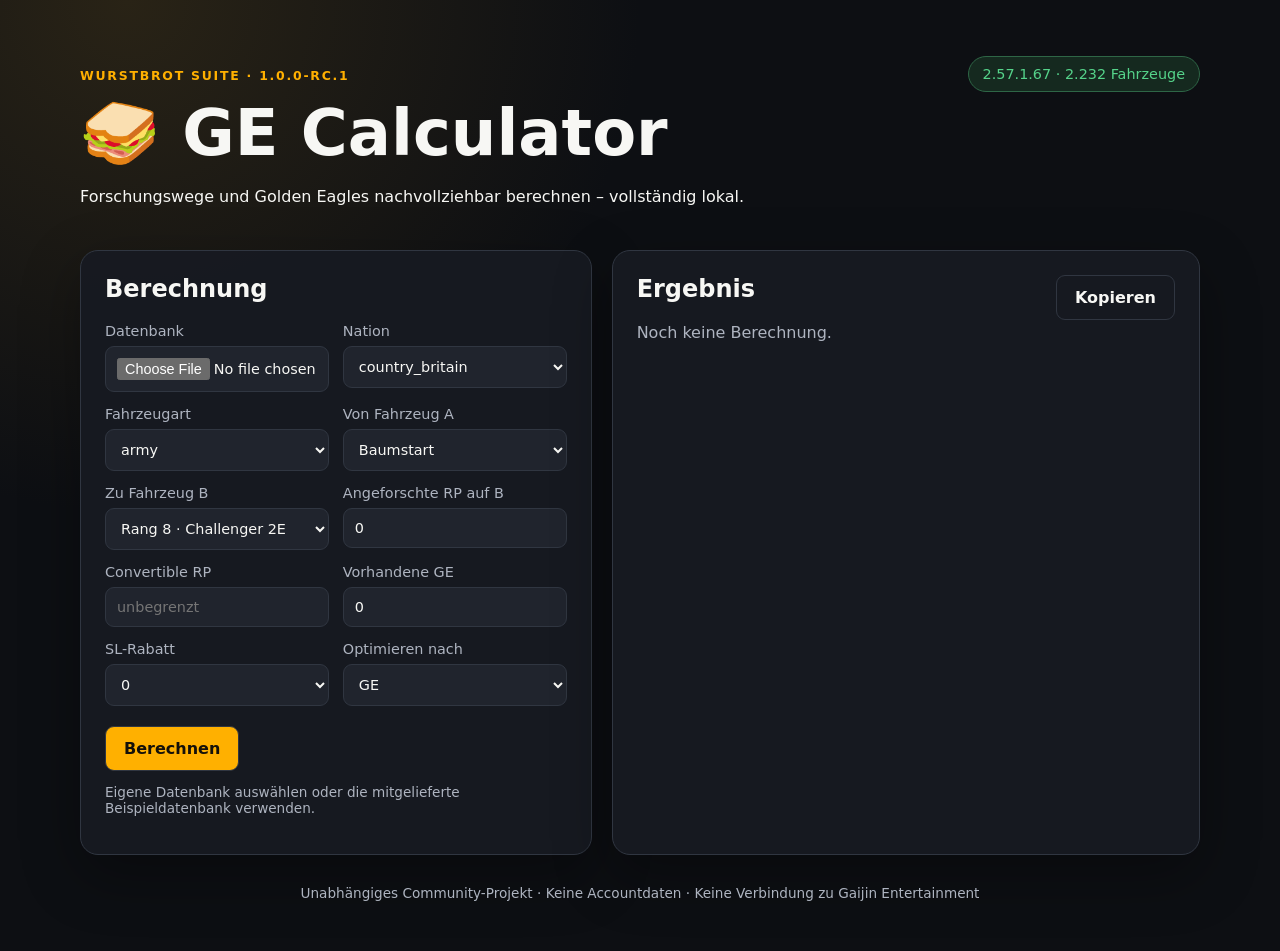
==== apps/web/index.html @ 16a65035 "Release 1.0.0-rc.1 candidate" ====
<!doctype html>
<html lang="de">
<head>
  <meta charset="utf-8">
  <meta name="viewport" content="width=device-width,initial-scale=1">
  <meta name="theme-color" content="#171a21">
  <meta name="description" content="War-Thunder-Forschungs- und GE-Rechner im Browser">
  <title>Wurstbrot GE Calculator 1.0.0-rc.1</title>
  <link rel="manifest" href="manifest.webmanifest">
  <link rel="icon" href="icon.svg" type="image/svg+xml">
  <link rel="stylesheet" href="styles.css">
</head>
<body>
  <header>
    <div>
      <p class="eyebrow">WURSTBROT SUITE · 1.0.0-RC.1</p>
      <h1>🥪 GE Calculator</h1>
      <p>Forschungswege und Golden Eagles nachvollziehbar berechnen – vollständig lokal.</p>
    </div>
    <span id="status" class="status">Datenbank wird geladen …</span>
  </header>

  <main>
    <section class="card controls" aria-labelledby="calculator-title">
      <h2 id="calculator-title">Berechnung</h2>
      <div class="grid">
        <label>Datenbank
          <input id="database-file" type="file" accept="application/json,.json">
        </label>
        <label>Nation<select id="country"></select></label>
        <label>Fahrzeugart<select id="branch"></select></label>
        <label>Von Fahrzeug A<select id="start"></select></label>
        <label>Zu Fahrzeug B<select id="target"></select></label>
        <label>Angeforschte RP auf B<input id="partial-rp" type="number" min="0" value="0"></label>
        <label>Convertible RP<input id="convertible-rp" type="number" min="0" placeholder="unbegrenzt"></label>
        <label>Vorhandene GE<input id="owned-ge" type="number" min="0" value="0"></label>
        <label>SL-Rabatt<select id="discount"><option>0</option><option>30</option><option>50</option></select></label>
        <label>Optimieren nach<select id="optimize"><option value="ge">GE</option><option value="rp">RP</option><option value="sl">SL</option><option value="vehicles">Fahrzeuganzahl</option></select></label>
      </div>
      <button id="calculate" type="button">Berechnen</button>
      <p class="hint">Eigene Datenbank auswählen oder die mitgelieferte Beispieldatenbank verwenden.</p>
    </section>

    <section class="card results" aria-live="polite">
      <div class="result-head"><h2>Ergebnis</h2><button id="copy" class="secondary" type="button">Kopieren</button></div>
      <div id="summary" class="summary empty">Noch keine Berechnung.</div>
      <div id="rank-requirements"></div>
      <div id="explanation"></div>
      <div id="warnings"></div>
    </section>
  </main>

  <footer>Unabhängiges Community-Projekt · Keine Accountdaten · Keine Verbindung zu Gaijin Entertainment</footer>
  <script type="module" src="app.js"></script>
</body>
</html>
---- apps/web/styles.css ----
:root{color-scheme:dark;--bg:#0d0f13;--panel:#171a21;--panel2:#20242d;--text:#f7f7f4;--muted:#aeb4c0;--accent:#ffb000;--line:#303641;--ok:#55d38a;font-family:Inter,system-ui,-apple-system,"Segoe UI",sans-serif}
*{box-sizing:border-box}body{margin:0;background:radial-gradient(circle at 10% 0,#292316 0,transparent 32rem),var(--bg);color:var(--text);min-height:100vh}header,main,footer{width:min(1120px,calc(100% - 32px));margin:auto}header{padding:56px 0 28px;display:flex;justify-content:space-between;gap:24px;align-items:flex-start}h1{font-size:clamp(2rem,6vw,4rem);margin:.1em 0}h2{margin-top:0}.eyebrow{letter-spacing:.14em;color:var(--accent);font-weight:800;font-size:.78rem}.status{background:#15291f;color:var(--ok);border:1px solid #2e6646;border-radius:999px;padding:9px 14px;font-size:.9rem}main{display:grid;grid-template-columns:minmax(0,1fr) minmax(0,1.15fr);gap:20px}.card{background:color-mix(in srgb,var(--panel) 94%,transparent);border:1px solid var(--line);border-radius:18px;padding:24px;box-shadow:0 20px 60px #0005}.grid{display:grid;grid-template-columns:1fr 1fr;gap:14px}label{display:flex;flex-direction:column;gap:7px;color:var(--muted);font-size:.9rem}select,input,button{font:inherit;border-radius:9px;border:1px solid var(--line)}select,input{width:100%;padding:11px;background:var(--panel2);color:var(--text)}button{margin-top:20px;padding:12px 18px;background:var(--accent);color:#15110a;font-weight:800;cursor:pointer}button:hover{filter:brightness(1.08)}button.secondary{margin:0;background:transparent;color:var(--text)}.hint,footer{color:var(--muted);font-size:.85rem}.result-head{display:flex;justify-content:space-between;align-items:start}.summary{display:grid;grid-template-columns:repeat(3,1fr);gap:10px;margin-bottom:18px}.summary.empty{display:block;color:var(--muted)}.metric{background:var(--panel2);border-radius:12px;padding:14px}.metric strong{display:block;color:var(--accent);font-size:1.35rem}.vehicle{padding:11px 0;border-bottom:1px solid var(--line);display:flex;justify-content:space-between;gap:16px}.vehicle span:last-child{white-space:nowrap;color:var(--muted)}footer{padding:30px 0 50px;text-align:center}@media(max-width:820px){header{display:block;padding-top:32px}.status{display:inline-block;margin-top:8px}main{grid-template-columns:1fr}.grid{grid-template-columns:1fr}.summary{grid-template-columns:1fr}}
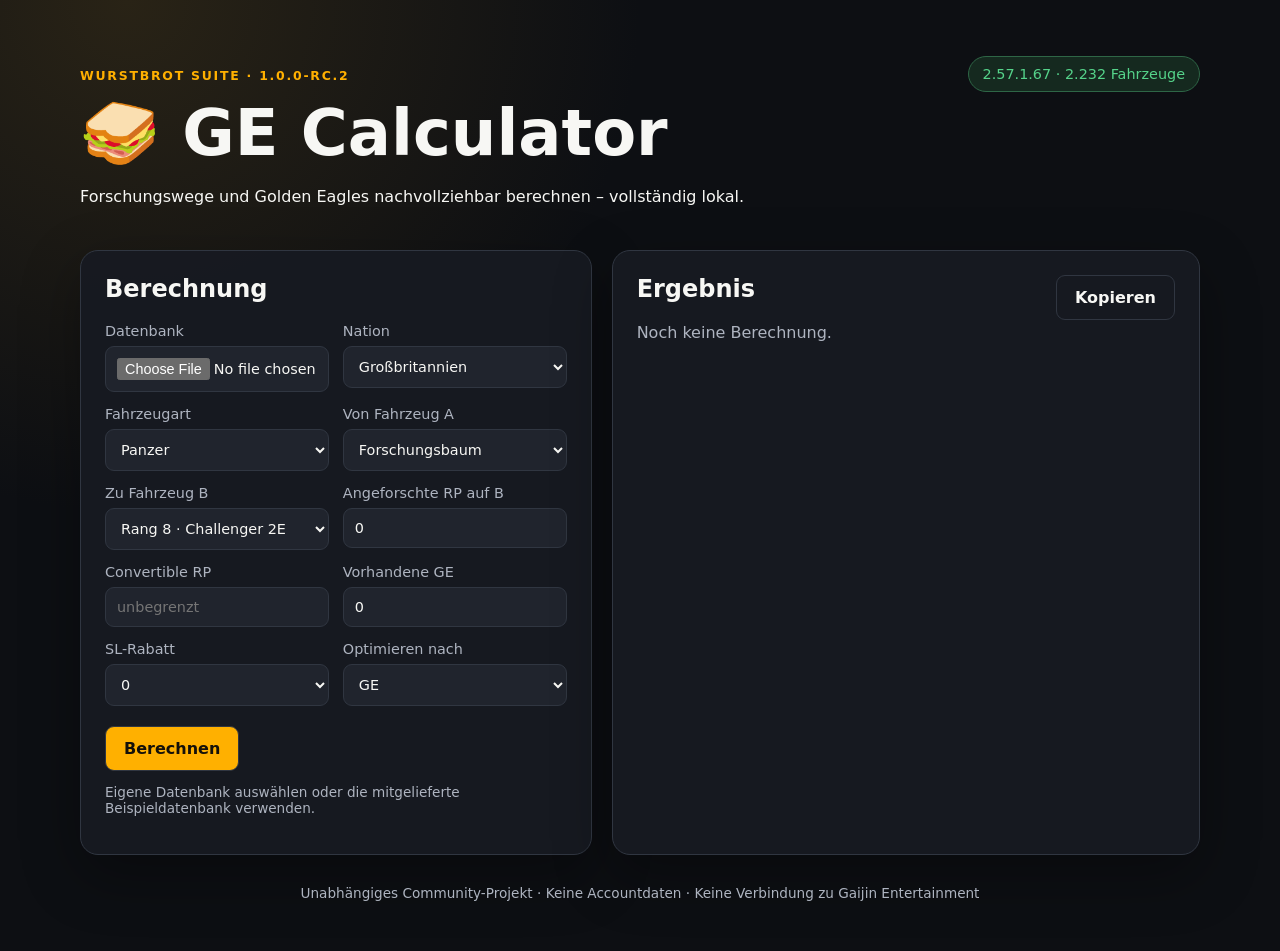
==== commit 7879bdf7: "Prepare 1.0.0-rc.2 UI label fix" ====
--- a/apps/web/index.html
+++ b/apps/web/index.html
@@ -5,7 +5,7 @@
   <meta name="viewport" content="width=device-width,initial-scale=1">
   <meta name="theme-color" content="#171a21">
   <meta name="description" content="War-Thunder-Forschungs- und GE-Rechner im Browser">
-  <title>Wurstbrot GE Calculator 1.0.0-rc.1</title>
+  <title>Wurstbrot GE Calculator 1.0.0-rc.2</title>
   <link rel="manifest" href="manifest.webmanifest">
   <link rel="icon" href="icon.svg" type="image/svg+xml">
   <link rel="stylesheet" href="styles.css">
@@ -13,7 +13,7 @@
 <body>
   <header>
     <div>
-      <p class="eyebrow">WURSTBROT SUITE · 1.0.0-RC.1</p>
+      <p class="eyebrow">WURSTBROT SUITE · 1.0.0-RC.2</p>
       <h1>🥪 GE Calculator</h1>
       <p>Forschungswege und Golden Eagles nachvollziehbar berechnen – vollständig lokal.</p>
     </div>
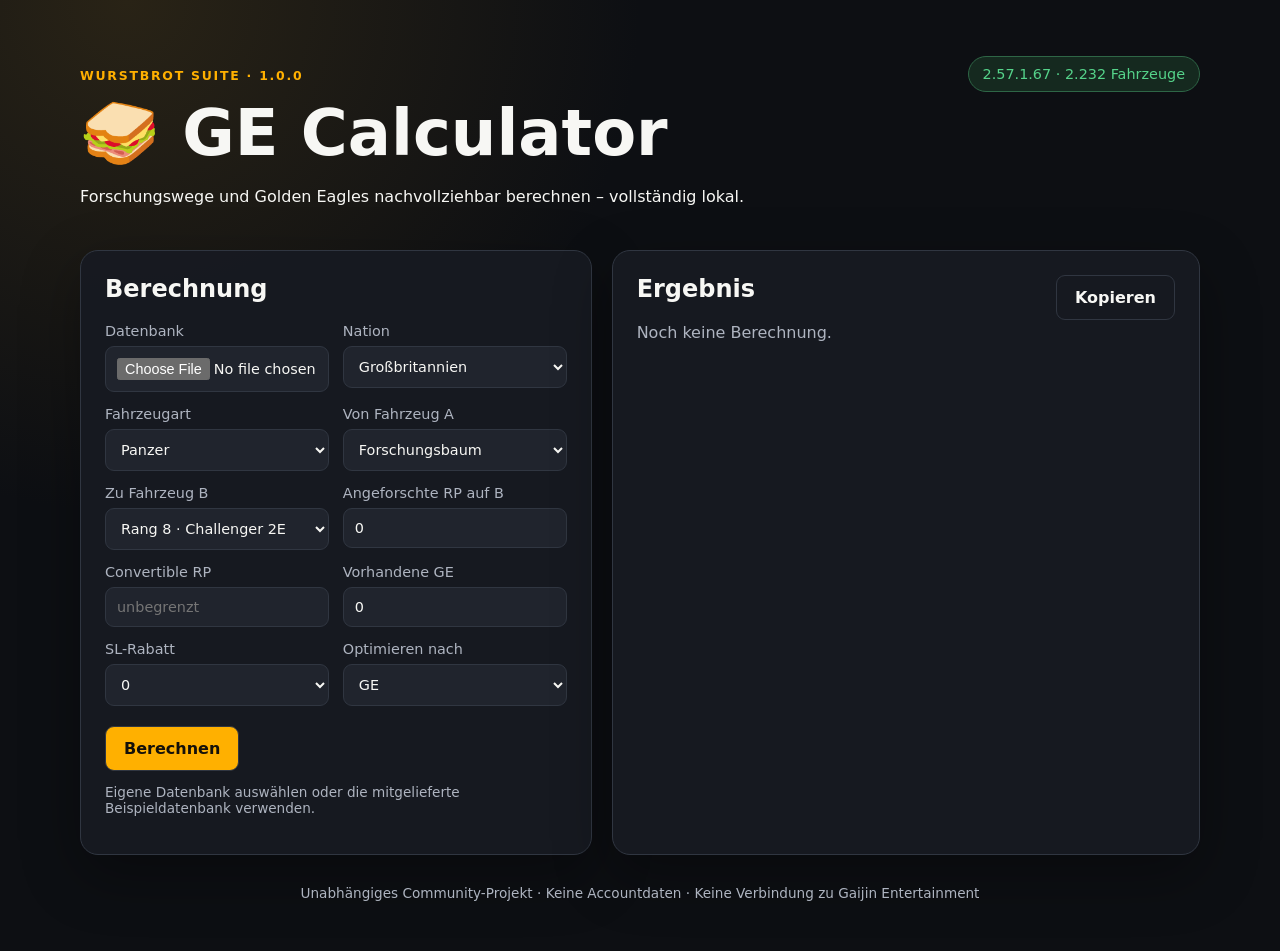
==== commit 512a3e31: "Prepare Wurstbrot Suite 1.0.0" ====
--- a/apps/web/index.html
+++ b/apps/web/index.html
@@ -5,7 +5,7 @@
   <meta name="viewport" content="width=device-width,initial-scale=1">
   <meta name="theme-color" content="#171a21">
   <meta name="description" content="War-Thunder-Forschungs- und GE-Rechner im Browser">
-  <title>Wurstbrot GE Calculator 1.0.0-rc.2</title>
+  <title>Wurstbrot GE Calculator 1.0.0</title>
   <link rel="manifest" href="manifest.webmanifest">
   <link rel="icon" href="icon.svg" type="image/svg+xml">
   <link rel="stylesheet" href="styles.css">
@@ -13,7 +13,7 @@
 <body>
   <header>
     <div>
-      <p class="eyebrow">WURSTBROT SUITE · 1.0.0-RC.2</p>
+      <p class="eyebrow">WURSTBROT SUITE · 1.0.0</p>
       <h1>🥪 GE Calculator</h1>
       <p>Forschungswege und Golden Eagles nachvollziehbar berechnen – vollständig lokal.</p>
     </div>
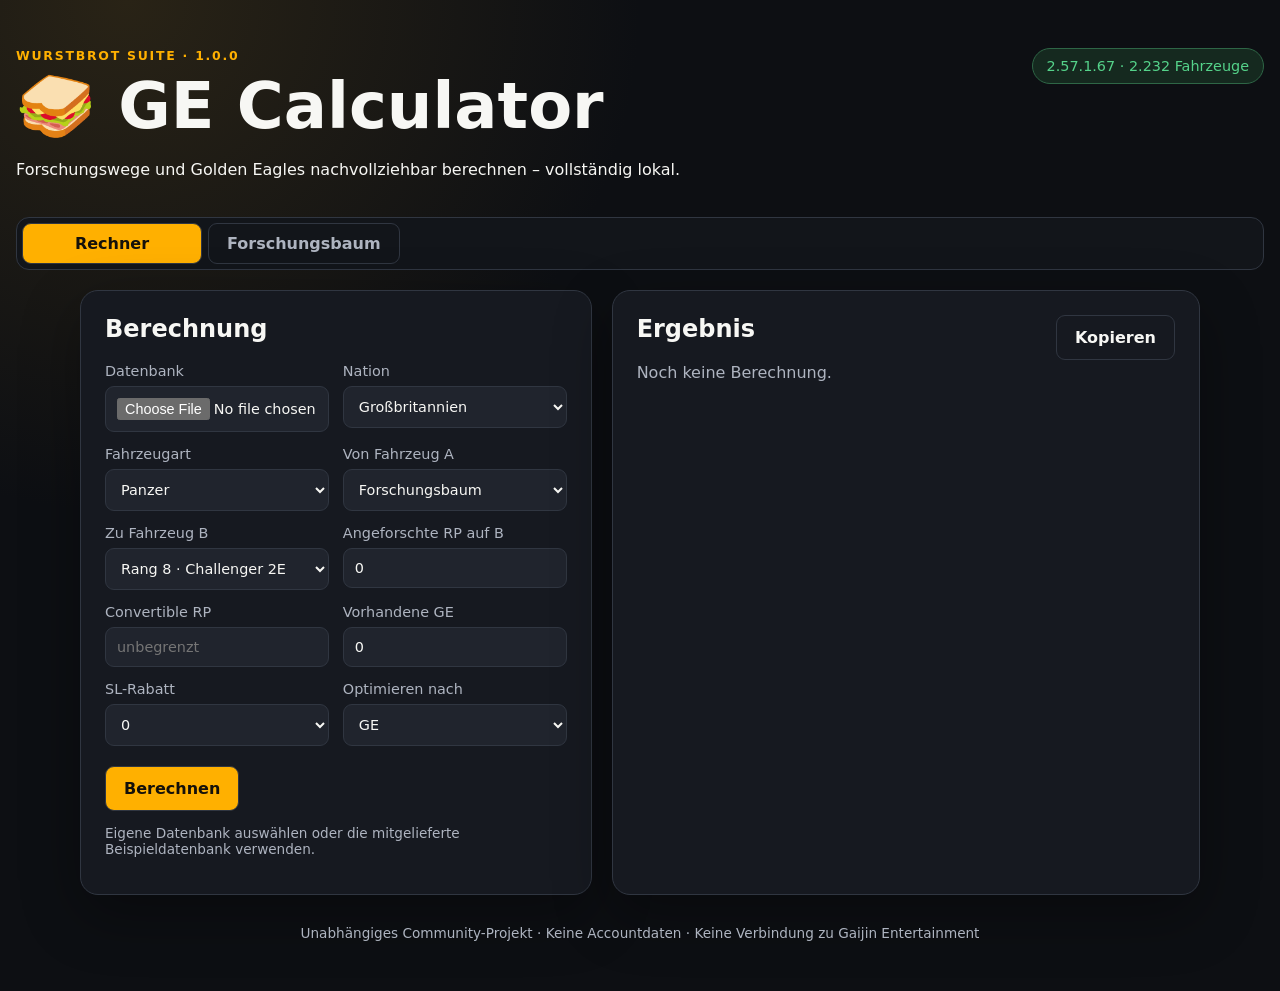
==== commit 9b5e9000: "Add production visual tech tree renderer" ====
--- a/apps/web/index.html
+++ b/apps/web/index.html
@@ -20,34 +20,84 @@
     <span id="status" class="status">Datenbank wird geladen …</span>
   </header>
 
-  <main>
-    <section class="card controls" aria-labelledby="calculator-title">
-      <h2 id="calculator-title">Berechnung</h2>
-      <div class="grid">
-        <label>Datenbank
-          <input id="database-file" type="file" accept="application/json,.json">
-        </label>
-        <label>Nation<select id="country"></select></label>
-        <label>Fahrzeugart<select id="branch"></select></label>
-        <label>Von Fahrzeug A<select id="start"></select></label>
-        <label>Zu Fahrzeug B<select id="target"></select></label>
-        <label>Angeforschte RP auf B<input id="partial-rp" type="number" min="0" value="0"></label>
-        <label>Convertible RP<input id="convertible-rp" type="number" min="0" placeholder="unbegrenzt"></label>
-        <label>Vorhandene GE<input id="owned-ge" type="number" min="0" value="0"></label>
-        <label>SL-Rabatt<select id="discount"><option>0</option><option>30</option><option>50</option></select></label>
-        <label>Optimieren nach<select id="optimize"><option value="ge">GE</option><option value="rp">RP</option><option value="sl">SL</option><option value="vehicles">Fahrzeuganzahl</option></select></label>
-      </div>
-      <button id="calculate" type="button">Berechnen</button>
-      <p class="hint">Eigene Datenbank auswählen oder die mitgelieferte Beispieldatenbank verwenden.</p>
-    </section>
+  <nav class="app-nav" aria-label="Ansicht wählen">
+    <button class="nav-tab active" id="calculator-tab" type="button" aria-selected="true" aria-controls="calculator-view">Rechner</button>
+    <button class="nav-tab" id="tree-tab" type="button" aria-selected="false" aria-controls="tree-view">Forschungsbaum</button>
+  </nav>
 
-    <section class="card results" aria-live="polite">
-      <div class="result-head"><h2>Ergebnis</h2><button id="copy" class="secondary" type="button">Kopieren</button></div>
-      <div id="summary" class="summary empty">Noch keine Berechnung.</div>
-      <div id="rank-requirements"></div>
-      <div id="explanation"></div>
-      <div id="warnings"></div>
-    </section>
+  <main id="app-main">
+    <div id="calculator-view" class="app-view calculator-layout">
+      <section class="card controls" aria-labelledby="calculator-title">
+        <h2 id="calculator-title">Berechnung</h2>
+        <div class="grid">
+          <label>Datenbank
+            <input id="database-file" type="file" accept="application/json,.json">
+          </label>
+          <label>Nation<select id="country"></select></label>
+          <label>Fahrzeugart<select id="branch"></select></label>
+          <label>Von Fahrzeug A<select id="start"></select></label>
+          <label>Zu Fahrzeug B<select id="target"></select></label>
+          <label>Angeforschte RP auf B<input id="partial-rp" type="number" min="0" value="0"></label>
+          <label>Convertible RP<input id="convertible-rp" type="number" min="0" placeholder="unbegrenzt"></label>
+          <label>Vorhandene GE<input id="owned-ge" type="number" min="0" value="0"></label>
+          <label>SL-Rabatt<select id="discount"><option>0</option><option>30</option><option>50</option></select></label>
+          <label>Optimieren nach<select id="optimize"><option value="ge">GE</option><option value="rp">RP</option><option value="sl">SL</option><option value="vehicles">Fahrzeuganzahl</option></select></label>
+        </div>
+        <button id="calculate" type="button">Berechnen</button>
+        <p class="hint">Eigene Datenbank auswählen oder die mitgelieferte Beispieldatenbank verwenden.</p>
+      </section>
+
+      <section class="card results" aria-live="polite">
+        <div class="result-head"><h2>Ergebnis</h2><button id="copy" class="secondary" type="button">Kopieren</button></div>
+        <div id="summary" class="summary empty">Noch keine Berechnung.</div>
+        <div id="rank-requirements"></div>
+        <div id="explanation"></div>
+        <div id="warnings"></div>
+      </section>
+    </div>
+
+    <div id="tree-view" class="app-view tree-view" hidden>
+      <section class="card tree-controls" aria-labelledby="tree-title">
+        <div>
+          <p class="eyebrow">READ-ONLY · VERIFIZIERTE PROJEKTDATEN</p>
+          <h2 id="tree-title">Visueller Forschungsbaum</h2>
+          <p class="hint">Ränge, Fahrzeuglinien, Folder und Forschungsbeziehungen aus dem VT.1-Layout-Contract.</p>
+        </div>
+        <div class="tree-selectors">
+          <label>Nation<select id="tree-country"></select></label>
+          <label>Fahrzeugart<select id="tree-branch"></select></label>
+        </div>
+        <div class="tree-demo" id="tree-demo" hidden>
+          <span>Solver-Demonstration</span>
+          <strong>Tiger H1 → Leopard 2A7V</strong>
+          <small>Legacy-Ergebnis · Der Renderer berechnet keinen eigenen Weg.</small>
+        </div>
+        <div class="tree-legend" aria-label="Legende">
+          <span class="legend-a">A · Start</span>
+          <span class="legend-b">B · Ziel</span>
+          <span class="legend-path">Solver-Pfad</span>
+          <span class="legend-rank-unlock">Rangfreischaltung</span>
+          <span class="legend-folder">Folder</span>
+          <span class="legend-partial">Partial / unresolved</span>
+        </div>
+      </section>
+
+      <section class="tree-panel" aria-label="Forschungsbaumdarstellung">
+        <div class="tree-panel-head">
+          <div>
+            <strong id="tree-heading">Forschungsbaum</strong>
+            <span id="tree-status">Daten werden vorbereitet …</span>
+          </div>
+          <div class="tree-metrics" id="tree-metrics" aria-live="polite"></div>
+        </div>
+        <div class="tree-viewport" id="tree-viewport" tabindex="0">
+          <div class="visual-tree" id="visual-tree">
+            <svg id="tree-connections" aria-hidden="true"></svg>
+            <div id="tree-content"></div>
+          </div>
+        </div>
+      </section>
+    </div>
   </main>
 
   <footer>Unabhängiges Community-Projekt · Keine Accountdaten · Keine Verbindung zu Gaijin Entertainment</footer>
--- a/apps/web/styles.css
+++ b/apps/web/styles.css
@@ -1,2 +1,277 @@
-:root{color-scheme:dark;--bg:#0d0f13;--panel:#171a21;--panel2:#20242d;--text:#f7f7f4;--muted:#aeb4c0;--accent:#ffb000;--line:#303641;--ok:#55d38a;font-family:Inter,system-ui,-apple-system,"Segoe UI",sans-serif}
-*{box-sizing:border-box}body{margin:0;background:radial-gradient(circle at 10% 0,#292316 0,transparent 32rem),var(--bg);color:var(--text);min-height:100vh}header,main,footer{width:min(1120px,calc(100% - 32px));margin:auto}header{padding:56px 0 28px;display:flex;justify-content:space-between;gap:24px;align-items:flex-start}h1{font-size:clamp(2rem,6vw,4rem);margin:.1em 0}h2{margin-top:0}.eyebrow{letter-spacing:.14em;color:var(--accent);font-weight:800;font-size:.78rem}.status{background:#15291f;color:var(--ok);border:1px solid #2e6646;border-radius:999px;padding:9px 14px;font-size:.9rem}main{display:grid;grid-template-columns:minmax(0,1fr) minmax(0,1.15fr);gap:20px}.card{background:color-mix(in srgb,var(--panel) 94%,transparent);border:1px solid var(--line);border-radius:18px;padding:24px;box-shadow:0 20px 60px #0005}.grid{display:grid;grid-template-columns:1fr 1fr;gap:14px}label{display:flex;flex-direction:column;gap:7px;color:var(--muted);font-size:.9rem}select,input,button{font:inherit;border-radius:9px;border:1px solid var(--line)}select,input{width:100%;padding:11px;background:var(--panel2);color:var(--text)}button{margin-top:20px;padding:12px 18px;background:var(--accent);color:#15110a;font-weight:800;cursor:pointer}button:hover{filter:brightness(1.08)}button.secondary{margin:0;background:transparent;color:var(--text)}.hint,footer{color:var(--muted);font-size:.85rem}.result-head{display:flex;justify-content:space-between;align-items:start}.summary{display:grid;grid-template-columns:repeat(3,1fr);gap:10px;margin-bottom:18px}.summary.empty{display:block;color:var(--muted)}.metric{background:var(--panel2);border-radius:12px;padding:14px}.metric strong{display:block;color:var(--accent);font-size:1.35rem}.vehicle{padding:11px 0;border-bottom:1px solid var(--line);display:flex;justify-content:space-between;gap:16px}.vehicle span:last-child{white-space:nowrap;color:var(--muted)}footer{padding:30px 0 50px;text-align:center}@media(max-width:820px){header{display:block;padding-top:32px}.status{display:inline-block;margin-top:8px}main{grid-template-columns:1fr}.grid{grid-template-columns:1fr}.summary{grid-template-columns:1fr}}
+:root {
+  color-scheme: dark;
+  --bg: #0d0f13;
+  --panel: #171a21;
+  --panel-2: #20242d;
+  --panel-3: #272c35;
+  --text: #f7f7f4;
+  --muted: #aeb4c0;
+  --accent: #ffb000;
+  --line: #303641;
+  --ok: #55d38a;
+  --blue: #64aee0;
+  --red: #e2675f;
+  font-family: Inter, system-ui, -apple-system, "Segoe UI", sans-serif;
+}
+
+* { box-sizing: border-box; }
+body {
+  margin: 0;
+  min-height: 100vh;
+  color: var(--text);
+  background: radial-gradient(circle at 10% 0, #292316 0, transparent 32rem), var(--bg);
+}
+header, .app-nav, #app-main, footer {
+  width: min(1600px, calc(100% - 32px));
+  margin-inline: auto;
+}
+header {
+  display: flex;
+  justify-content: space-between;
+  align-items: flex-start;
+  gap: 24px;
+  padding: 48px 0 22px;
+}
+h1 { margin: .1em 0; font-size: clamp(2rem, 6vw, 4rem); }
+h2 { margin-top: 0; }
+.eyebrow {
+  margin: 0 0 6px;
+  color: var(--accent);
+  font-size: .78rem;
+  font-weight: 800;
+  letter-spacing: .14em;
+}
+.status {
+  padding: 9px 14px;
+  border: 1px solid #2e6646;
+  border-radius: 999px;
+  color: var(--ok);
+  background: #15291f;
+  font-size: .9rem;
+}
+.app-nav {
+  display: flex;
+  gap: 6px;
+  margin-bottom: 20px;
+  padding: 5px;
+  border: 1px solid var(--line);
+  border-radius: 13px;
+  background: #12151a;
+}
+button, select, input { font: inherit; border: 1px solid var(--line); border-radius: 9px; }
+button { margin-top: 20px; padding: 12px 18px; color: #15110a; background: var(--accent); font-weight: 800; cursor: pointer; }
+button:hover { filter: brightness(1.08); }
+button.secondary { margin: 0; color: var(--text); background: transparent; }
+.nav-tab {
+  flex: 0 1 180px;
+  margin: 0;
+  padding: 10px 18px;
+  color: var(--muted);
+  background: transparent;
+}
+.nav-tab.active { color: #15110a; background: var(--accent); }
+select, input { width: 100%; padding: 11px; color: var(--text); background: var(--panel-2); }
+.app-view[hidden] { display: none; }
+.calculator-layout {
+  display: grid;
+  grid-template-columns: minmax(0, 1fr) minmax(0, 1.15fr);
+  gap: 20px;
+  width: min(1120px, 100%);
+  margin-inline: auto;
+}
+.card {
+  padding: 24px;
+  border: 1px solid var(--line);
+  border-radius: 18px;
+  background: color-mix(in srgb, var(--panel) 94%, transparent);
+  box-shadow: 0 20px 60px #0005;
+}
+.grid { display: grid; grid-template-columns: 1fr 1fr; gap: 14px; }
+label { display: flex; flex-direction: column; gap: 7px; color: var(--muted); font-size: .9rem; }
+.hint, footer { color: var(--muted); font-size: .85rem; }
+.result-head { display: flex; justify-content: space-between; align-items: flex-start; }
+.summary { display: grid; grid-template-columns: repeat(3, 1fr); gap: 10px; margin-bottom: 18px; }
+.summary.empty { display: block; color: var(--muted); }
+.metric { padding: 14px; border-radius: 12px; background: var(--panel-2); }
+.metric strong { display: block; color: var(--accent); font-size: 1.35rem; }
+.vehicle { display: flex; justify-content: space-between; gap: 16px; padding: 11px 0; border-bottom: 1px solid var(--line); }
+.vehicle span:last-child { color: var(--muted); white-space: nowrap; }
+
+.tree-view { display: grid; gap: 18px; }
+.tree-controls {
+  display: grid;
+  grid-template-columns: minmax(280px, 1.2fr) minmax(320px, .8fr);
+  gap: 18px 28px;
+}
+.tree-controls h2 { margin-bottom: 7px; }
+.tree-selectors { display: grid; grid-template-columns: 1fr 1fr; gap: 12px; align-self: center; }
+.tree-demo {
+  display: flex;
+  flex-wrap: wrap;
+  align-items: baseline;
+  gap: 5px 12px;
+  padding: 12px 14px;
+  border: 1px solid #6a5428;
+  border-radius: 11px;
+  background: #211c12;
+}
+.tree-demo[hidden] { display: none; }
+.tree-demo span { color: var(--accent); font-size: .75rem; font-weight: 800; text-transform: uppercase; letter-spacing: .08em; }
+.tree-demo small { flex-basis: 100%; color: var(--muted); }
+.tree-legend { display: flex; flex-wrap: wrap; align-content: center; gap: 7px; }
+.tree-legend span { padding: 5px 9px; border: 1px solid var(--line); border-radius: 999px; font-size: .75rem; }
+.legend-a { color: var(--blue); }
+.legend-b { color: var(--red); }
+.legend-path { color: var(--accent); }
+.legend-rank-unlock { color: var(--ok); }
+.legend-folder { border-style: dashed !important; }
+.legend-partial { color: #dfb2ff; }
+.tree-panel {
+  min-width: 0;
+  overflow: hidden;
+  border: 1px solid var(--line);
+  border-radius: 18px;
+  background: var(--panel);
+  box-shadow: 0 20px 60px #0005;
+}
+.tree-panel-head {
+  display: flex;
+  justify-content: space-between;
+  align-items: center;
+  gap: 20px;
+  padding: 14px 18px;
+  border-bottom: 1px solid var(--line);
+}
+.tree-panel-head strong, .tree-panel-head span { display: block; }
+.tree-panel-head span { margin-top: 3px; color: var(--muted); font-size: .78rem; }
+.tree-metrics { display: flex; flex-wrap: wrap; justify-content: flex-end; gap: 7px; }
+.tree-metrics span { margin: 0; padding: 5px 9px; border-radius: 999px; background: var(--panel-2); color: var(--text); }
+.tree-viewport {
+  max-height: min(74vh, 920px);
+  min-height: 520px;
+  overflow: auto;
+  outline: none;
+  background: radial-gradient(circle at 50% 0, #28313a 0, transparent 55rem), #11151a;
+  scrollbar-color: #59616b #171b20;
+}
+.tree-viewport:focus-visible { box-shadow: inset 0 0 0 2px var(--accent); }
+.visual-tree {
+  position: relative;
+  min-width: max(100%, calc(var(--active-columns, 1) * 194px + 92px));
+  padding: 14px 18px 30px;
+}
+#tree-content { position: relative; z-index: 2; }
+#tree-connections {
+  position: absolute;
+  z-index: 1;
+  inset: 0;
+  width: 100%;
+  height: 100%;
+  overflow: visible;
+  pointer-events: none;
+}
+.tree-rank {
+  display: grid;
+  grid-template-columns: 62px minmax(0, 1fr);
+  gap: 12px;
+  min-height: 118px;
+  padding: 18px 0 22px;
+  border-bottom: 1px solid #353b44;
+}
+.tree-rank:last-child { border-bottom: 0; }
+.tree-rank-title {
+  position: sticky;
+  left: 4px;
+  z-index: 4;
+  align-self: start;
+  width: 54px;
+  padding: 8px 5px;
+  border: 1px solid #745b27;
+  border-radius: 8px;
+  text-align: center;
+  background: #211c12;
+}
+.tree-rank-title span { display: block; color: var(--muted); font-size: .62rem; text-transform: uppercase; letter-spacing: .1em; }
+.tree-rank-title strong { color: var(--accent); font-size: 1rem; }
+.tree-rank-grid {
+  display: grid;
+  grid-template-columns: repeat(var(--tree-columns), minmax(172px, 1fr));
+  gap: 22px;
+  align-items: start;
+}
+.tree-column { display: flex; flex-direction: column; gap: 12px; min-height: 72px; }
+.tree-vehicle {
+  position: relative;
+  min-height: 92px;
+  padding: 11px 12px;
+  border: 1px solid #4a535d;
+  border-radius: 10px;
+  background: linear-gradient(145deg, #262c34, #1d2229);
+  box-shadow: 0 8px 20px #0005;
+}
+.tree-vehicle strong { display: block; padding-right: 18px; font-size: .84rem; line-height: 1.2; }
+.vehicle-rank { display: block; margin-top: 3px; color: var(--muted); font-size: .68rem; }
+.tree-vehicle dl { display: grid; grid-template-columns: 1fr 1fr; gap: 8px; margin: 9px 0 0; }
+.tree-vehicle dl div { display: flex; justify-content: space-between; gap: 4px; padding-top: 6px; border-top: 1px solid #38404a; }
+.tree-vehicle dt { color: var(--muted); font-size: .65rem; }
+.tree-vehicle dd { margin: 0; font-size: .7rem; font-variant-numeric: tabular-nums; }
+.vehicle-badges { display: flex; flex-wrap: wrap; gap: 4px; margin-top: 8px; }
+.vehicle-badges span { padding: 2px 5px; border-radius: 5px; background: #313944; color: #d5dae0; font-size: .6rem; }
+.tree-folder {
+  display: flex;
+  flex-direction: column;
+  gap: 8px;
+  padding: 7px;
+  border: 1px dashed #737b84;
+  border-radius: 12px;
+  background: #171c22cc;
+}
+.folder-label { color: #c5cad0; font-size: .63rem; text-transform: uppercase; letter-spacing: .05em; }
+.tree-folder.partial-unresolved { border-color: #9668ac; background: #211a26dd; }
+.tree-vehicle.start-a::before, .tree-vehicle.target-b::before {
+  position: absolute;
+  top: -8px;
+  right: -8px;
+  z-index: 3;
+  display: grid;
+  place-items: center;
+  width: 24px;
+  height: 24px;
+  border-radius: 50%;
+  color: #071015;
+  font-weight: 900;
+}
+.tree-vehicle.start-a::before { content: "A"; background: var(--blue); }
+.tree-vehicle.target-b::before { content: "B"; color: white; background: var(--red); }
+.tree-vehicle.required-direct-path { border-color: var(--accent); box-shadow: 0 0 0 1px #ffb00055, 0 8px 20px #0005; }
+.tree-vehicle.required-rank-unlock { border-color: var(--ok); box-shadow: 0 0 0 1px #55d38a44, 0 8px 20px #0005; }
+.visual-tree.has-highlight .tree-vehicle.not-required:not(.start-a) { opacity: .43; }
+.tree-vehicle.hidden-research, .tree-vehicle.partial-unresolved {
+  background: repeating-linear-gradient(135deg, #25222b, #25222b 8px, #2d2833 8px, #2d2833 16px);
+}
+.tree-vehicle.partial-unresolved { border-color: #9668ac; }
+.tree-edge { fill: none; stroke: #68727d; stroke-width: 1.5; opacity: .62; }
+.tree-edge.required { stroke: var(--accent); stroke-width: 3; opacity: 1; }
+.tree-empty {
+  display: grid;
+  place-content: center;
+  gap: 7px;
+  min-height: 420px;
+  padding: 40px;
+  text-align: center;
+}
+.tree-empty strong { color: var(--accent); font-size: 1.2rem; }
+.tree-empty span { max-width: 460px; color: var(--muted); }
+footer { padding: 30px 0 50px; text-align: center; }
+
+@media (max-width: 820px) {
+  header { display: block; padding-top: 30px; }
+  .status { display: inline-block; margin-top: 8px; }
+  .calculator-layout { grid-template-columns: 1fr; }
+  .grid, .tree-selectors { grid-template-columns: 1fr; }
+  .summary { grid-template-columns: 1fr; }
+  .tree-controls { grid-template-columns: 1fr; }
+  .tree-panel-head { align-items: flex-start; flex-direction: column; }
+  .tree-metrics { justify-content: flex-start; }
+  .tree-viewport { min-height: 480px; }
+}
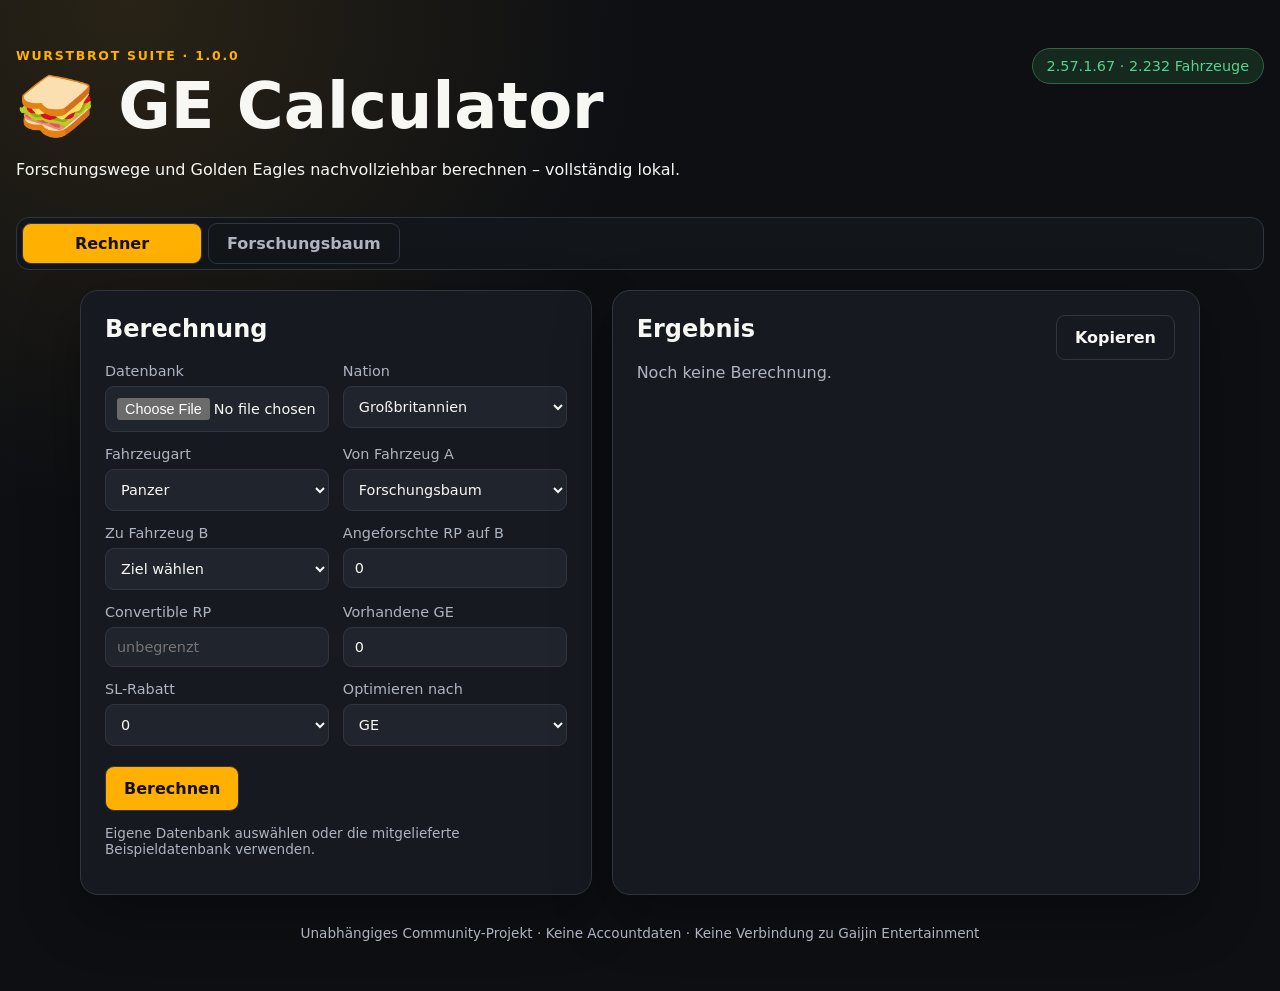
==== commit fb895c1b: "feat(web): integrate A-to-B solver into visual tree" ====
--- a/apps/web/index.html
+++ b/apps/web/index.html
@@ -67,11 +67,27 @@
           <label>Nation<select id="tree-country"></select></label>
           <label>Fahrzeugart<select id="tree-branch"></select></label>
         </div>
-        <div class="tree-demo" id="tree-demo" hidden>
-          <span>Solver-Demonstration</span>
-          <strong>Tiger H1 → Leopard 2A7V</strong>
-          <small>Legacy-Ergebnis · Der Renderer berechnet keinen eigenen Weg.</small>
-        </div>
+        <section class="tree-search" aria-labelledby="tree-search-label">
+          <label id="tree-search-label" for="tree-search-input">Fahrzeug suchen</label>
+          <div class="tree-search-input-wrap">
+            <input id="tree-search-input" type="search" autocomplete="off"
+              placeholder="Name oder Fahrzeug-ID"
+              role="combobox" aria-autocomplete="list"
+              aria-controls="tree-search-results" aria-expanded="false">
+            <span id="tree-search-count">Suche wird vorbereitet …</span>
+          </div>
+          <div id="tree-search-results" class="tree-search-results" role="listbox"
+            aria-label="Suchergebnisse" hidden></div>
+        </section>
+        <section class="tree-selection" aria-labelledby="tree-selection-title">
+          <h3 id="tree-selection-title">Fahrzeugdetails</h3>
+          <p id="tree-selection-empty">Keine Fahrzeugkarte ausgewählt.</p>
+          <dl id="tree-selection-details" hidden></dl>
+          <div class="tree-selection-actions" id="tree-selection-actions" hidden>
+            <button id="tree-set-start" type="button">Als Start A</button>
+            <button id="tree-set-target" type="button">Als Ziel B</button>
+          </div>
+        </section>
         <div class="tree-legend" aria-label="Legende">
           <span class="legend-a">A · Start</span>
           <span class="legend-b">B · Ziel</span>
@@ -82,15 +98,49 @@
         </div>
       </section>
 
+      <section class="tree-ab-bar" id="tree-ab-bar" aria-label="A-nach-B-Auswahl">
+        <div class="tree-ab-endpoint">
+          <span>Start A</span>
+          <strong id="tree-ab-start">Nicht gewählt</strong>
+        </div>
+        <span class="tree-ab-arrow" aria-hidden="true">→</span>
+        <div class="tree-ab-endpoint">
+          <span>Ziel B</span>
+          <strong id="tree-ab-target">Nicht gewählt</strong>
+        </div>
+        <div class="tree-ab-actions">
+          <button id="tree-calculate" type="button" disabled>Berechnen</button>
+          <button id="tree-reset" class="secondary" type="button" disabled>Zurücksetzen</button>
+          <button id="tree-details-calculator" class="secondary" type="button" hidden>Details im Rechner</button>
+        </div>
+        <p id="tree-ab-message" class="tree-ab-message" role="status" aria-live="polite">
+          Start A und Ziel B im selben Forschungsbaum auswählen.
+        </p>
+        <div id="tree-result-summary" class="tree-result-summary" aria-live="polite" hidden>
+          <strong id="tree-result-route"></strong>
+          <span id="tree-result-values"></span>
+          <small id="tree-result-meta"></small>
+        </div>
+      </section>
+
       <section class="tree-panel" aria-label="Forschungsbaumdarstellung">
         <div class="tree-panel-head">
           <div>
             <strong id="tree-heading">Forschungsbaum</strong>
             <span id="tree-status">Daten werden vorbereitet …</span>
           </div>
-          <div class="tree-metrics" id="tree-metrics" aria-live="polite"></div>
+          <div class="tree-panel-tools">
+            <div class="tree-metrics" id="tree-metrics" aria-live="polite"></div>
+            <div class="tree-zoom" aria-label="Forschungsbaum-Zoom">
+              <button class="secondary" id="tree-zoom-out" type="button" aria-label="Verkleinern">−</button>
+              <button class="secondary" id="tree-zoom-reset" type="button">100 %</button>
+              <button class="secondary" id="tree-zoom-in" type="button" aria-label="Vergrößern">+</button>
+              <span id="tree-zoom-value" aria-live="polite">100 %</span>
+            </div>
+          </div>
         </div>
-        <div class="tree-viewport" id="tree-viewport" tabindex="0">
+        <div class="tree-viewport" id="tree-viewport" tabindex="0"
+          aria-label="Forschungsbaum; auf freier Fläche ziehen zum Verschieben">
           <div class="visual-tree" id="visual-tree">
             <svg id="tree-connections" aria-hidden="true"></svg>
             <div id="tree-content"></div>
--- a/apps/web/styles.css
+++ b/apps/web/styles.css
@@ -61,6 +61,7 @@
 button, select, input { font: inherit; border: 1px solid var(--line); border-radius: 9px; }
 button { margin-top: 20px; padding: 12px 18px; color: #15110a; background: var(--accent); font-weight: 800; cursor: pointer; }
 button:hover { filter: brightness(1.08); }
+button:disabled { cursor: not-allowed; filter: grayscale(.7); opacity: .55; }
 button.secondary { margin: 0; color: var(--text); background: transparent; }
 .nav-tab {
   flex: 0 1 180px;
@@ -105,19 +106,65 @@
 }
 .tree-controls h2 { margin-bottom: 7px; }
 .tree-selectors { display: grid; grid-template-columns: 1fr 1fr; gap: 12px; align-self: center; }
-.tree-demo {
-  display: flex;
-  flex-wrap: wrap;
-  align-items: baseline;
-  gap: 5px 12px;
-  padding: 12px 14px;
-  border: 1px solid #6a5428;
-  border-radius: 11px;
-  background: #211c12;
-}
-.tree-demo[hidden] { display: none; }
-.tree-demo span { color: var(--accent); font-size: .75rem; font-weight: 800; text-transform: uppercase; letter-spacing: .08em; }
-.tree-demo small { flex-basis: 100%; color: var(--muted); }
+.tree-search, .tree-selection {
+  position: relative;
+  min-width: 0;
+  padding: 14px;
+  border: 1px solid var(--line);
+  border-radius: 12px;
+  background: #12161c;
+}
+.tree-search-input-wrap { position: relative; }
+.tree-search-input-wrap > span { display: block; margin-top: 6px; color: var(--muted); font-size: .72rem; }
+.tree-search-results {
+  position: absolute;
+  z-index: 20;
+  top: calc(100% - 8px);
+  right: 14px;
+  left: 14px;
+  max-height: 320px;
+  overflow: auto;
+  padding: 6px;
+  border: 1px solid #56606c;
+  border-radius: 10px;
+  background: #171c23;
+  box-shadow: 0 18px 50px #000b;
+}
+.tree-search-results[hidden] { display: none; }
+.tree-search-empty { margin: 0; padding: 12px; color: var(--muted); font-size: .78rem; }
+.tree-search-result {
+  display: grid;
+  width: 100%;
+  margin: 0;
+  padding: 10px;
+  border: 0;
+  border-radius: 7px;
+  text-align: left;
+  color: var(--text);
+  background: transparent;
+}
+.tree-search-result:hover, .tree-search-result:focus-visible { background: #2b323c; filter: none; }
+.tree-search-result strong { font-size: .84rem; }
+.tree-search-result span { color: var(--muted); font-size: .7rem; }
+.tree-selection h3 { margin: 0 0 9px; font-size: .95rem; }
+.tree-selection p { margin: 0; color: var(--muted); font-size: .78rem; }
+.tree-selection dl { display: grid; grid-template-columns: repeat(4, minmax(0, 1fr)); gap: 7px; margin: 0; }
+.tree-selection dl div { min-width: 0; padding: 7px 8px; border-radius: 7px; background: var(--panel-2); }
+.tree-selection dt { color: var(--muted); font-size: .62rem; }
+.tree-selection dd { overflow-wrap: anywhere; margin: 2px 0 0; font-size: .75rem; }
+.tree-selection .partial-unresolved dd { color: #dfb2ff; font-weight: 800; }
+.tree-selection-actions {
+  display: flex;
+  gap: 8px;
+  margin-top: 10px;
+}
+.tree-selection-actions[hidden] { display: none; }
+.tree-selection-actions button { flex: 1; margin: 0; padding: 9px 11px; font-size: .78rem; }
+.tree-selection-actions button:last-child { color: white; background: var(--red); }
+.tree-selection-actions button:focus-visible, .tree-ab-actions button:focus-visible {
+  outline: 3px solid var(--blue);
+  outline-offset: 2px;
+}
 .tree-legend { display: flex; flex-wrap: wrap; align-content: center; gap: 7px; }
 .tree-legend span { padding: 5px 9px; border: 1px solid var(--line); border-radius: 999px; font-size: .75rem; }
 .legend-a { color: var(--blue); }
@@ -126,6 +173,42 @@
 .legend-rank-unlock { color: var(--ok); }
 .legend-folder { border-style: dashed !important; }
 .legend-partial { color: #dfb2ff; }
+.tree-ab-bar {
+  position: sticky;
+  z-index: 15;
+  top: 10px;
+  display: grid;
+  grid-template-columns: minmax(140px, 1fr) auto minmax(140px, 1fr) auto;
+  gap: 8px 12px;
+  align-items: center;
+  padding: 13px 16px;
+  border: 1px solid #6a5428;
+  border-radius: 14px;
+  background: #171a21f5;
+  box-shadow: 0 10px 30px #0009;
+  backdrop-filter: blur(9px);
+}
+.tree-ab-endpoint { min-width: 0; }
+.tree-ab-endpoint span { display: block; color: var(--muted); font-size: .68rem; font-weight: 800; text-transform: uppercase; letter-spacing: .06em; }
+.tree-ab-endpoint strong { display: block; overflow: hidden; margin-top: 2px; text-overflow: ellipsis; white-space: nowrap; font-size: .84rem; }
+.tree-ab-arrow { color: var(--accent); font-size: 1.2rem; font-weight: 900; }
+.tree-ab-actions { display: flex; gap: 7px; }
+.tree-ab-actions button { margin: 0; padding: 8px 11px; white-space: nowrap; font-size: .76rem; }
+.tree-ab-message { grid-column: 1 / -1; margin: 0; color: var(--muted); font-size: .75rem; }
+.tree-ab-message.error { color: #ff938c; font-weight: 700; }
+.tree-ab-message.success { color: var(--ok); }
+.tree-result-summary {
+  grid-column: 1 / -1;
+  display: grid;
+  grid-template-columns: minmax(180px, 1fr) auto;
+  gap: 3px 14px;
+  padding-top: 9px;
+  border-top: 1px solid var(--line);
+}
+.tree-result-summary[hidden] { display: none; }
+.tree-result-summary strong { color: var(--accent); }
+.tree-result-summary span { font-variant-numeric: tabular-nums; }
+.tree-result-summary small { grid-column: 1 / -1; color: var(--muted); }
 .tree-panel {
   min-width: 0;
   overflow: hidden;
@@ -146,6 +229,10 @@
 .tree-panel-head span { margin-top: 3px; color: var(--muted); font-size: .78rem; }
 .tree-metrics { display: flex; flex-wrap: wrap; justify-content: flex-end; gap: 7px; }
 .tree-metrics span { margin: 0; padding: 5px 9px; border-radius: 999px; background: var(--panel-2); color: var(--text); }
+.tree-panel-tools { display: grid; justify-items: end; gap: 8px; }
+.tree-zoom { display: flex; align-items: center; gap: 5px; }
+.tree-zoom button { min-width: 38px; margin: 0; padding: 7px 10px; }
+.tree-zoom span { min-width: 48px; margin: 0; text-align: right; color: var(--text); font-variant-numeric: tabular-nums; }
 .tree-viewport {
   max-height: min(74vh, 920px);
   min-height: 520px;
@@ -153,7 +240,10 @@
   outline: none;
   background: radial-gradient(circle at 50% 0, #28313a 0, transparent 55rem), #11151a;
   scrollbar-color: #59616b #171b20;
-}
+  cursor: grab;
+  touch-action: none;
+}
+.tree-viewport.is-panning { cursor: grabbing; user-select: none; }
 .tree-viewport:focus-visible { box-shadow: inset 0 0 0 2px var(--accent); }
 .visual-tree {
   position: relative;
@@ -208,6 +298,23 @@
   border-radius: 10px;
   background: linear-gradient(145deg, #262c34, #1d2229);
   box-shadow: 0 8px 20px #0005;
+  cursor: pointer;
+  outline: none;
+}
+.tree-vehicle:hover { border-color: #788491; }
+.tree-vehicle:focus-visible { box-shadow: 0 0 0 3px #64aee077, 0 8px 20px #0005; }
+.tree-vehicle.selected {
+  border-color: var(--blue);
+  box-shadow: 0 0 0 2px #64aee066, 0 8px 24px #0008;
+  opacity: 1 !important;
+}
+.tree-vehicle.search-target { animation: tree-target-pulse 900ms ease-out 1; }
+@keyframes tree-target-pulse {
+  0% { box-shadow: 0 0 0 8px #ffb00077, 0 8px 24px #0008; }
+  100% { box-shadow: 0 0 0 2px #64aee066, 0 8px 24px #0008; }
+}
+@media (prefers-reduced-motion: reduce) {
+  .tree-vehicle.search-target { animation: none; }
 }
 .tree-vehicle strong { display: block; padding-right: 18px; font-size: .84rem; line-height: 1.2; }
 .vehicle-rank { display: block; margin-top: 3px; color: var(--muted); font-size: .68rem; }
@@ -245,13 +352,14 @@
 .tree-vehicle.target-b::before { content: "B"; color: white; background: var(--red); }
 .tree-vehicle.required-direct-path { border-color: var(--accent); box-shadow: 0 0 0 1px #ffb00055, 0 8px 20px #0005; }
 .tree-vehicle.required-rank-unlock { border-color: var(--ok); box-shadow: 0 0 0 1px #55d38a44, 0 8px 20px #0005; }
-.visual-tree.has-highlight .tree-vehicle.not-required:not(.start-a) { opacity: .43; }
+.visual-tree.has-highlight .tree-vehicle.not-required:not(.start-a):not(.target-b) { opacity: .43; }
 .tree-vehicle.hidden-research, .tree-vehicle.partial-unresolved {
   background: repeating-linear-gradient(135deg, #25222b, #25222b 8px, #2d2833 8px, #2d2833 16px);
 }
 .tree-vehicle.partial-unresolved { border-color: #9668ac; }
 .tree-edge { fill: none; stroke: #68727d; stroke-width: 1.5; opacity: .62; }
 .tree-edge.required { stroke: var(--accent); stroke-width: 3; opacity: 1; }
+.tree-edge.selected-direct { stroke: var(--blue); stroke-width: 2.5; opacity: 1; }
 .tree-empty {
   display: grid;
   place-content: center;
@@ -271,7 +379,13 @@
   .grid, .tree-selectors { grid-template-columns: 1fr; }
   .summary { grid-template-columns: 1fr; }
   .tree-controls { grid-template-columns: 1fr; }
+  .tree-selection dl { grid-template-columns: 1fr 1fr; }
+  .tree-ab-bar { grid-template-columns: minmax(0, 1fr) auto minmax(0, 1fr); }
+  .tree-ab-actions { grid-column: 1 / -1; flex-wrap: wrap; }
+  .tree-result-summary { grid-template-columns: 1fr; }
+  .tree-result-summary small { grid-column: 1; }
   .tree-panel-head { align-items: flex-start; flex-direction: column; }
+  .tree-panel-tools { justify-items: start; }
   .tree-metrics { justify-content: flex-start; }
   .tree-viewport { min-height: 480px; }
 }
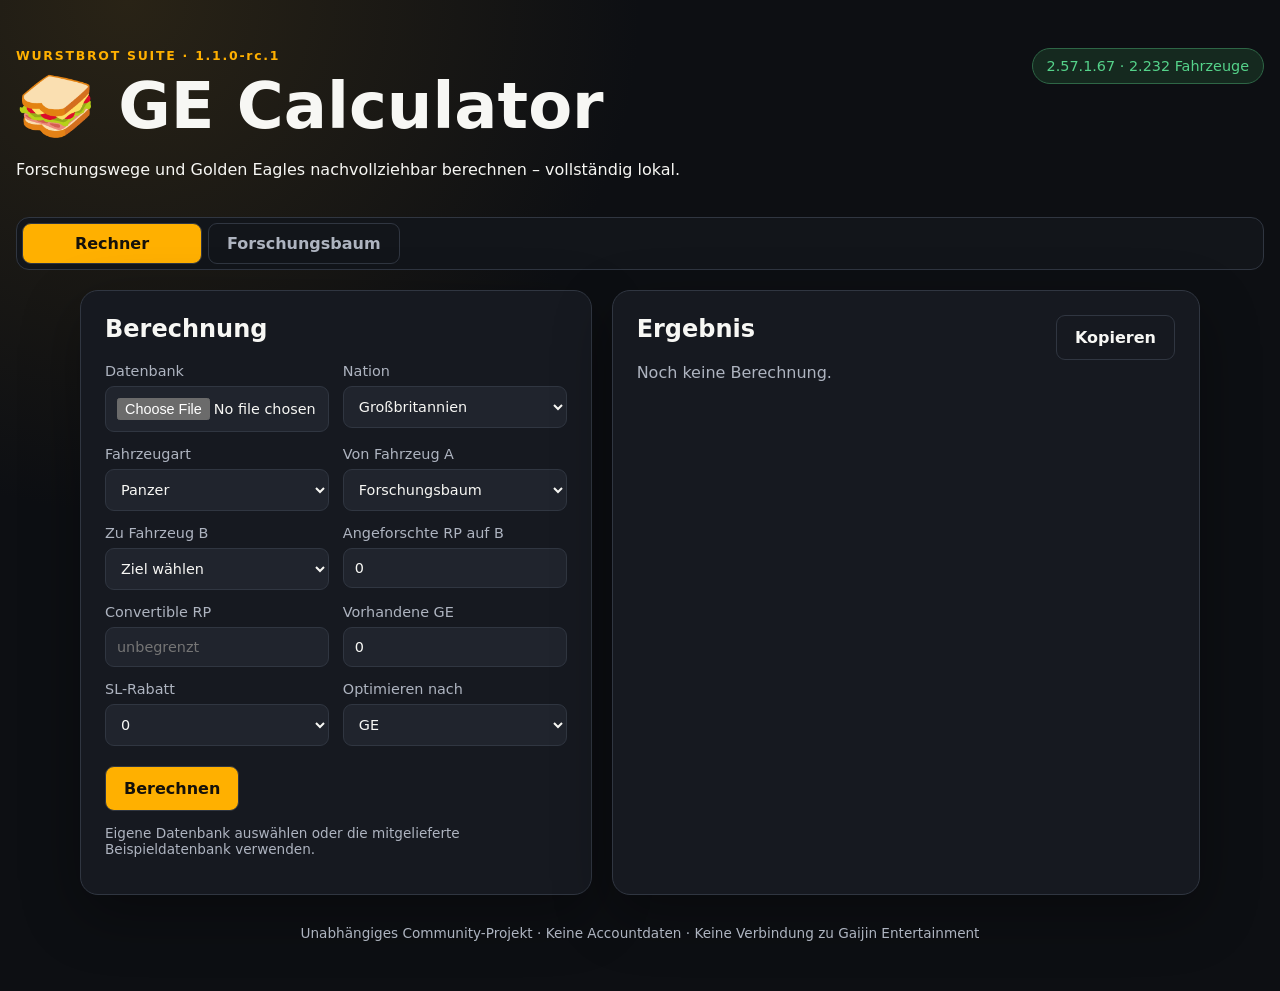
==== commit 2007fd58: "release: prepare Wurstbrot Suite 1.1.0-rc.1" ====
--- a/apps/web/index.html
+++ b/apps/web/index.html
@@ -5,7 +5,7 @@
   <meta name="viewport" content="width=device-width,initial-scale=1">
   <meta name="theme-color" content="#171a21">
   <meta name="description" content="War-Thunder-Forschungs- und GE-Rechner im Browser">
-  <title>Wurstbrot GE Calculator 1.0.0</title>
+  <title>Wurstbrot GE Calculator 1.1.0-rc.1</title>
   <link rel="manifest" href="manifest.webmanifest">
   <link rel="icon" href="icon.svg" type="image/svg+xml">
   <link rel="stylesheet" href="styles.css">
@@ -13,7 +13,7 @@
 <body>
   <header>
     <div>
-      <p class="eyebrow">WURSTBROT SUITE · 1.0.0</p>
+      <p class="eyebrow">WURSTBROT SUITE · 1.1.0-rc.1</p>
       <h1>🥪 GE Calculator</h1>
       <p>Forschungswege und Golden Eagles nachvollziehbar berechnen – vollständig lokal.</p>
     </div>
@@ -61,7 +61,7 @@
         <div>
           <p class="eyebrow">READ-ONLY · VERIFIZIERTE PROJEKTDATEN</p>
           <h2 id="tree-title">Visueller Forschungsbaum</h2>
-          <p class="hint">Ränge, Fahrzeuglinien, Folder und Forschungsbeziehungen aus dem VT.1-Layout-Contract.</p>
+          <p class="hint">Ränge, Fahrzeuglinien, Folder und Forschungsbeziehungen aus dem VT.1-Layout-Contract. Folder gruppieren Karten und erzeugen keine Forschungsbeziehung.</p>
         </div>
         <div class="tree-selectors">
           <label>Nation<select id="tree-country"></select></label>
@@ -95,6 +95,7 @@
           <span class="legend-rank-unlock">Rangfreischaltung</span>
           <span class="legend-folder">Folder</span>
           <span class="legend-partial">Partial / unresolved</span>
+          <span class="legend-hidden">Hidden (Altbestand)</span>
         </div>
       </section>
 
--- a/apps/web/styles.css
+++ b/apps/web/styles.css
@@ -18,6 +18,10 @@
 body {
   margin: 0;
   min-height: 100vh;
+  max-width: 100%;
+  padding-right: env(safe-area-inset-right, 0px);
+  padding-left: env(safe-area-inset-left, 0px);
+  overflow-wrap: break-word;
   color: var(--text);
   background: radial-gradient(circle at 10% 0, #292316 0, transparent 32rem), var(--bg);
 }
@@ -42,12 +46,14 @@
   letter-spacing: .14em;
 }
 .status {
+  min-width: 0;
   padding: 9px 14px;
   border: 1px solid #2e6646;
   border-radius: 999px;
   color: var(--ok);
   background: #15291f;
   font-size: .9rem;
+  overflow-wrap: anywhere;
 }
 .app-nav {
   display: flex;
@@ -73,6 +79,7 @@
 .nav-tab.active { color: #15110a; background: var(--accent); }
 select, input { width: 100%; padding: 11px; color: var(--text); background: var(--panel-2); }
 .app-view[hidden] { display: none; }
+#app-main, .app-view, .card { min-width: 0; }
 .calculator-layout {
   display: grid;
   grid-template-columns: minmax(0, 1fr) minmax(0, 1.15fr);
@@ -122,7 +129,7 @@
   top: calc(100% - 8px);
   right: 14px;
   left: 14px;
-  max-height: 320px;
+  max-height: min(320px, 45dvh);
   overflow: auto;
   padding: 6px;
   border: 1px solid #56606c;
@@ -146,6 +153,7 @@
 .tree-search-result:hover, .tree-search-result:focus-visible { background: #2b323c; filter: none; }
 .tree-search-result strong { font-size: .84rem; }
 .tree-search-result span { color: var(--muted); font-size: .7rem; }
+.tree-search-result strong, .tree-search-result span { overflow-wrap: anywhere; }
 .tree-selection h3 { margin: 0 0 9px; font-size: .95rem; }
 .tree-selection p { margin: 0; color: var(--muted); font-size: .78rem; }
 .tree-selection dl { display: grid; grid-template-columns: repeat(4, minmax(0, 1fr)); gap: 7px; margin: 0; }
@@ -153,6 +161,7 @@
 .tree-selection dt { color: var(--muted); font-size: .62rem; }
 .tree-selection dd { overflow-wrap: anywhere; margin: 2px 0 0; font-size: .75rem; }
 .tree-selection .partial-unresolved dd { color: #dfb2ff; font-weight: 800; }
+.tree-selection .folder-data-incomplete dd { color: #f0c8ff; font-weight: 700; }
 .tree-selection-actions {
   display: flex;
   gap: 8px;
@@ -173,6 +182,7 @@
 .legend-rank-unlock { color: var(--ok); }
 .legend-folder { border-style: dashed !important; }
 .legend-partial { color: #dfb2ff; }
+.legend-hidden { background: repeating-linear-gradient(135deg, #25222b, #25222b 5px, #332d3a 5px, #332d3a 10px); }
 .tree-ab-bar {
   position: sticky;
   z-index: 15;
@@ -207,6 +217,7 @@
 }
 .tree-result-summary[hidden] { display: none; }
 .tree-result-summary strong { color: var(--accent); }
+.tree-result-summary strong, .tree-result-summary span, .tree-result-summary small { overflow-wrap: anywhere; }
 .tree-result-summary span { font-variant-numeric: tabular-nums; }
 .tree-result-summary small { grid-column: 1 / -1; color: var(--muted); }
 .tree-panel {
@@ -241,7 +252,8 @@
   background: radial-gradient(circle at 50% 0, #28313a 0, transparent 55rem), #11151a;
   scrollbar-color: #59616b #171b20;
   cursor: grab;
-  touch-action: none;
+  overscroll-behavior: contain;
+  touch-action: pan-x pan-y pinch-zoom;
 }
 .tree-viewport.is-panning { cursor: grabbing; user-select: none; }
 .tree-viewport:focus-visible { box-shadow: inset 0 0 0 2px var(--accent); }
@@ -333,8 +345,14 @@
   border-radius: 12px;
   background: #171c22cc;
 }
-.folder-label { color: #c5cad0; font-size: .63rem; text-transform: uppercase; letter-spacing: .05em; }
-.tree-folder.partial-unresolved { border-color: #9668ac; background: #211a26dd; }
+.folder-header { display: flex; justify-content: space-between; gap: 8px; align-items: center; }
+.folder-label { color: #e2e5e9; font-size: .66rem; font-weight: 800; text-transform: uppercase; letter-spacing: .07em; }
+.folder-count { padding: 2px 6px; border-radius: 999px; color: #d5dae0; background: #303741; font-size: .6rem; white-space: nowrap; }
+.folder-semantics, .folder-state, .folder-data-notice { margin: 0; font-size: .61rem; line-height: 1.35; }
+.folder-semantics { color: var(--muted); }
+.folder-state { color: #dfb2ff; font-weight: 800; }
+.folder-data-notice { padding: 5px 6px; border-radius: 6px; color: #f0c8ff; background: #4a305966; }
+.tree-folder.partial-unresolved, .tree-folder.incomplete-data { border-color: #9668ac; background: #211a26dd; }
 .tree-vehicle.start-a::before, .tree-vehicle.target-b::before {
   position: absolute;
   top: -8px;
@@ -370,22 +388,68 @@
 }
 .tree-empty strong { color: var(--accent); font-size: 1.2rem; }
 .tree-empty span { max-width: 460px; color: var(--muted); }
-footer { padding: 30px 0 50px; text-align: center; }
+footer { padding: 30px 0 calc(50px + env(safe-area-inset-bottom, 0px)); text-align: center; }
 
-@media (max-width: 820px) {
+@media (max-width: 900px), (max-height: 520px) and (max-width: 1024px) {
   header { display: block; padding-top: 30px; }
   .status { display: inline-block; margin-top: 8px; }
+  .app-nav button, .calculator-layout button, .tree-view button,
+  .tree-view select, .tree-view input { min-height: 44px; }
   .calculator-layout { grid-template-columns: 1fr; }
   .grid, .tree-selectors { grid-template-columns: 1fr; }
   .summary { grid-template-columns: 1fr; }
   .tree-controls { grid-template-columns: 1fr; }
   .tree-selection dl { grid-template-columns: 1fr 1fr; }
-  .tree-ab-bar { grid-template-columns: minmax(0, 1fr) auto minmax(0, 1fr); }
+  .tree-search-results { max-height: min(280px, 42dvh); }
+  .tree-ab-bar {
+    top: calc(env(safe-area-inset-top, 0px) + 8px);
+    grid-template-columns: minmax(0, 1fr) auto minmax(0, 1fr);
+  }
+  .tree-ab-endpoint strong {
+    overflow: visible;
+    text-overflow: clip;
+    white-space: normal;
+    overflow-wrap: anywhere;
+  }
   .tree-ab-actions { grid-column: 1 / -1; flex-wrap: wrap; }
+  .tree-ab-actions button { flex: 1 1 150px; }
   .tree-result-summary { grid-template-columns: 1fr; }
   .tree-result-summary small { grid-column: 1; }
   .tree-panel-head { align-items: flex-start; flex-direction: column; }
   .tree-panel-tools { justify-items: start; }
   .tree-metrics { justify-content: flex-start; }
-  .tree-viewport { min-height: 480px; }
-}
+  .tree-zoom button { min-width: 44px; }
+  .tree-viewport {
+    min-height: min(480px, 62dvh);
+    max-height: 72dvh;
+  }
+}
+
+@media (max-width: 480px) {
+  header, .app-nav, #app-main, footer { width: calc(100% - 20px); }
+  header { padding-top: calc(22px + env(safe-area-inset-top, 0px)); }
+  h1 { font-size: clamp(1.75rem, 11vw, 2.5rem); }
+  .app-nav { align-items: stretch; }
+  .nav-tab { flex: 1 1 0; min-width: 0; padding: 10px 8px; }
+  .card { padding: 14px; border-radius: 14px; }
+  .result-head { flex-wrap: wrap; gap: 8px; }
+  .vehicle { align-items: flex-start; flex-direction: column; gap: 4px; }
+  .vehicle span:last-child { white-space: normal; }
+  .tree-controls { gap: 14px; }
+  .tree-search, .tree-selection { padding: 10px; }
+  .tree-search-results { right: 8px; left: 8px; }
+  .tree-selection dl { grid-template-columns: 1fr; }
+  .tree-selection-actions { flex-wrap: wrap; }
+  .tree-selection-actions button { flex: 1 1 120px; }
+  .tree-ab-bar { gap: 8px; padding: 10px; border-radius: 12px; }
+  .tree-ab-arrow { font-size: 1rem; }
+  .tree-ab-actions button { flex-basis: 110px; padding-inline: 8px; white-space: normal; }
+  .tree-result-summary { gap: 5px; }
+  .tree-panel { border-radius: 14px; }
+  .tree-panel-head { gap: 12px; padding: 12px; }
+  .tree-panel-tools { width: 100%; }
+  .tree-metrics { justify-content: flex-start; }
+  .tree-metrics span { padding: 5px 7px; font-size: .72rem; }
+  .tree-zoom { flex-wrap: wrap; }
+  .tree-viewport { min-height: min(420px, 62dvh); }
+}
